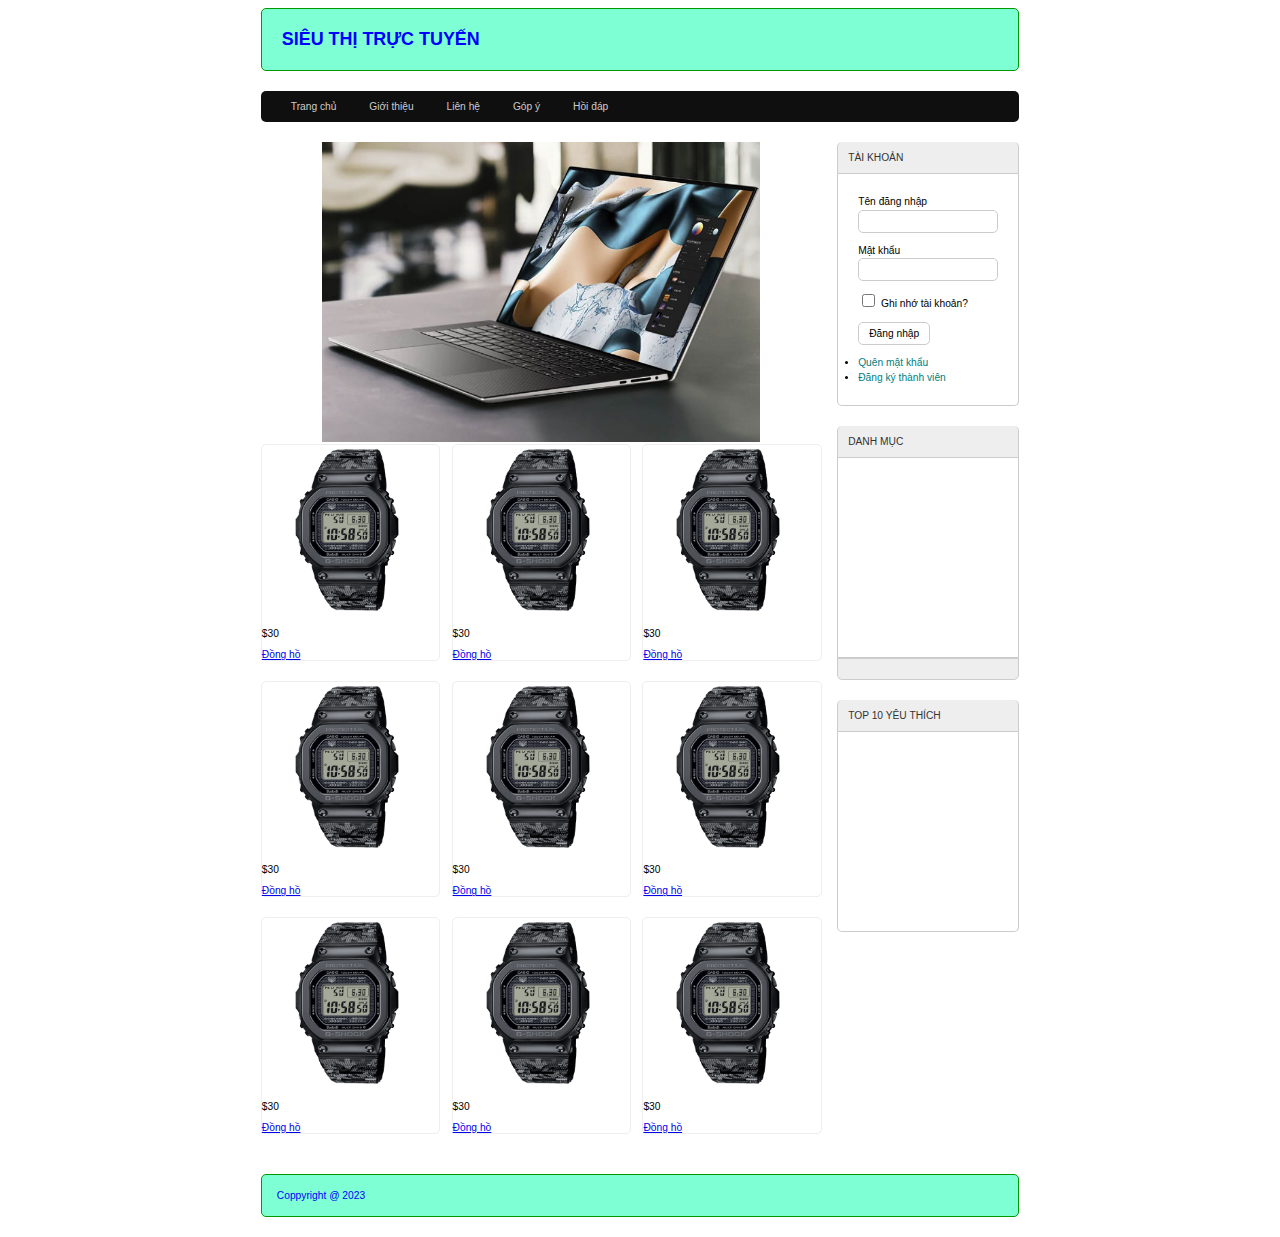
==== index.html @ abf8d220 "update" ====
<!DOCTYPE html>
<html lang="en">
<head>
    <meta charset="UTF-8">
    <meta name="viewport" content="width=device-width, initial-scale=1.0">
    <title>Document</title>
    <link rel="stylesheet" href="css/style.css">
</head>
<body>
    <div class="box">
        <div class="row mb header">
            <h1>SIÊU THỊ TRỰC TUYẾN</h1>
        </div>
        <div class="row mb menu">
            <ul>
                <li><a href="#">Trang chủ</a></li>
                <li><a href="#">Giới thiệu</a></li>
                <li><a href="#">Liên hệ</a></li>
                <li><a href="#">Góp ý</a></li>
                <li><a href="#">Hồi đáp</a></li>
            </ul>
        </div>
        <div class="row mb">
            <div class="box-left mr">
                <div class="row">
                    <div class="banner">
                        <img src="images/laptop.jpg" alt="">
                    </div>
                </div>
                <div class="row">
                    <div class="boxsp mr ">
                        <img src="images/dh.webp" alt="">
                        <p>$30</p>
                        <a href="#">Đồng hồ</a>
                    </div>
                    <div class="boxsp mr ">
                        <img src="images/dh.webp" alt="">
                        <p>$30</p>
                        <a href="#">Đồng hồ</a>
                    </div>
                    <div class="boxsp ">
                        <img src="images/dh.webp" alt="">
                        <p>$30</p>
                        <a href="#">Đồng hồ</a>
                    </div>
                    <div class="boxsp mr ">
                        <img src="images/dh.webp" alt="">
                        <p>$30</p>
                        <a href="#">Đồng hồ</a>
                    </div>
                    <div class="boxsp mr ">
                        <img src="images/dh.webp" alt="">
                        <p>$30</p>
                        <a href="#">Đồng hồ</a>
                    </div>
                    <div class="boxsp ">
                        <img src="images/dh.webp" alt="">
                        <p>$30</p>
                        <a href="#">Đồng hồ</a>
                    </div>
                    <div class="boxsp mr ">
                        <img src="images/dh.webp" alt="">
                        <p>$30</p>
                        <a href="#">Đồng hồ</a>
                    </div>
                    <div class="boxsp mr ">
                        <img src="images/dh.webp" alt="">
                        <p>$30</p>
                        <a href="#">Đồng hồ</a>
                    </div>
                    <div class="boxsp ">
                        <img src="images/dh.webp" alt="">
                        <p>$30</p>
                        <a href="#">Đồng hồ</a>
                    </div>
                </div>
            </div>
            <div class="box-right">
                <div class="row mb">
                    <div class="box-title">TÀI KHOẢN</div>
                    <div class="box-content form-account">
                        <form action="#" method="post">
                            <div class="row mb10">
                                Tên đăng nhập <br>
                            <input type="text" name="user" id=""> 
                            </div>
                           <div class="row mb10">
                            Mật khẩu <br>
                            <input type="password" name="pass" id="">
                           </div>
                            <div class="row mb10">
                                <input type="checkbox" name="" id=""> Ghi nhớ tài khoản? 
                            </div>
                            <div class="row mb10">
                                <input type="submit" value="Đăng nhập">
                            </div>
                        </form>
                             <li><a href="#">Quên mật khẩu</a></li>
                            <li><a href="#">Đăng ký thành viên</a></li>
                    </div>
                </div>
                <div class="row mb">
                    <div class="box-title">DANH MỤC</div>
                    <div class="box-content2"></div>
                    <div class="box-footer"></div>
                </div>
                <div class="row mb">
                    <div class="box-title">TOP 10 YÊU THÍCH</div>
                    <div class="box-content"></div>
                </div>
            </div>
        </div>
        <div class="row mb footer">
            Coppyright @ 2023
        </div>
    </div>
</body>
</html>
---- css/style.css ----
*{
    box-sizing: border-box;
    font-family: sans-serif;
    font-size: 0.8vw;
}
.box{
    width: 60%;
    margin: 0 auto;

}
.row {
    float: left;
    width: 100%;
}
.mb {
    margin-bottom: 20px;
}
.mb10{
    margin-bottom: 10px;
}
.mr{
    margin-right: 2%;
}
.demo {
    background-color: antiquewhite;
    min-height: 100px;
}
.header{
    background-color: aquamarine;
    border: 1px #090 solid;
    color: blue;
    border-radius: 5px;
}
.header h1{
    margin: 20px;
    font-size: 1.4vw;
}
.menu {
    background-color: rgb(15, 15, 15);
    color: #ccc;
    border-radius: 5px;
}
.box-right{
    float: left;
    width: 24%;
}
.box-left{
    float: left;
    width: 74%;
}
.footer{
    background-color: aquamarine;
    border: 1px #090 solid;
    font-size: 0.8vw;
    color: blue;
    border-radius: 5px;
    padding: 15px;
}
.box-title {
    color: #333;
    padding: 10px;
    background-color: #eee;
    border-top-left-radius: 5px;
    border-top-right-radius: 5px;
    border-left: 1px #ccc solid;
    border-right: 1px solid #ccc;
    border-bottom: 1px solid #ccc;
}
.box-content{
    border-left: 1px solid #ccc;
    border-right: 1px solid #ccc;
    border-bottom: 1px solid #ccc;
    border-bottom-left-radius: 5px;
    border-bottom-right-radius: 5px;
    min-height: 200px;
    padding: 20px;

}
.box-content2{
    border-left: 1px solid #ccc;
    border-right: 1px solid #ccc;
    border-bottom: 1px solid #ccc;
    min-height: 200px;
}
.box-footer{
    padding: 10px;
    background-color: #eee;
    border-bottom-left-radius: 5px;
    border-bottom-right-radius: 5px;
    border: 1px solid #ccc;

}
.banner{
    min-height: 300px;
    width: 100%;
    text-align: center;
}
.banner img{
    height: 300px;

}
.boxsp{
    float: left;
    width: 32%;
    /* min-height: 170px; */
    border: 1px solid #eee;
    border-radius: 5px;
    margin-bottom: 20px;
  
}
.boxsp img{
    width: 170px;
    text-align: center;
    min-width: 170px;
}

.menu ul{
   padding: 0 15px;
}
.menu ul li {
    list-style: none;
    display: inline;
    padding: 0 15px;
}
.menu ul li a{
    color: #ccc;
    text-decoration: none;
    transition: 0.5s;
}
.menu ul li a:hover{
    color: #fff;
    font-size: 1.2vw;
}
/* box tài khoản */
.form-account{
    line-height: 150%;
}
.form-account input[type='text'],
.form-account input[type='password']  {
    width: 100%;
    border: 1px solid#ccc;
    padding: 5px 10px;
    border-radius: 5px;
}
.form-account input[type='checkbox']  {
    border-radius: 5px;
}
.form-account input[type='submit']  {
    border-radius: 5px;
    padding: 5px 10px;
    background-color: #fff;
    border: 1px solid #ccc;
}
.form-account input[type='submit']:hover  {
    background-color: #ccc;
    
}
.form-account li a{
    color: teal;
    text-decoration: none;
}
.form-account li a:hover{
    color: #060;
    text-decoration: underline;
}
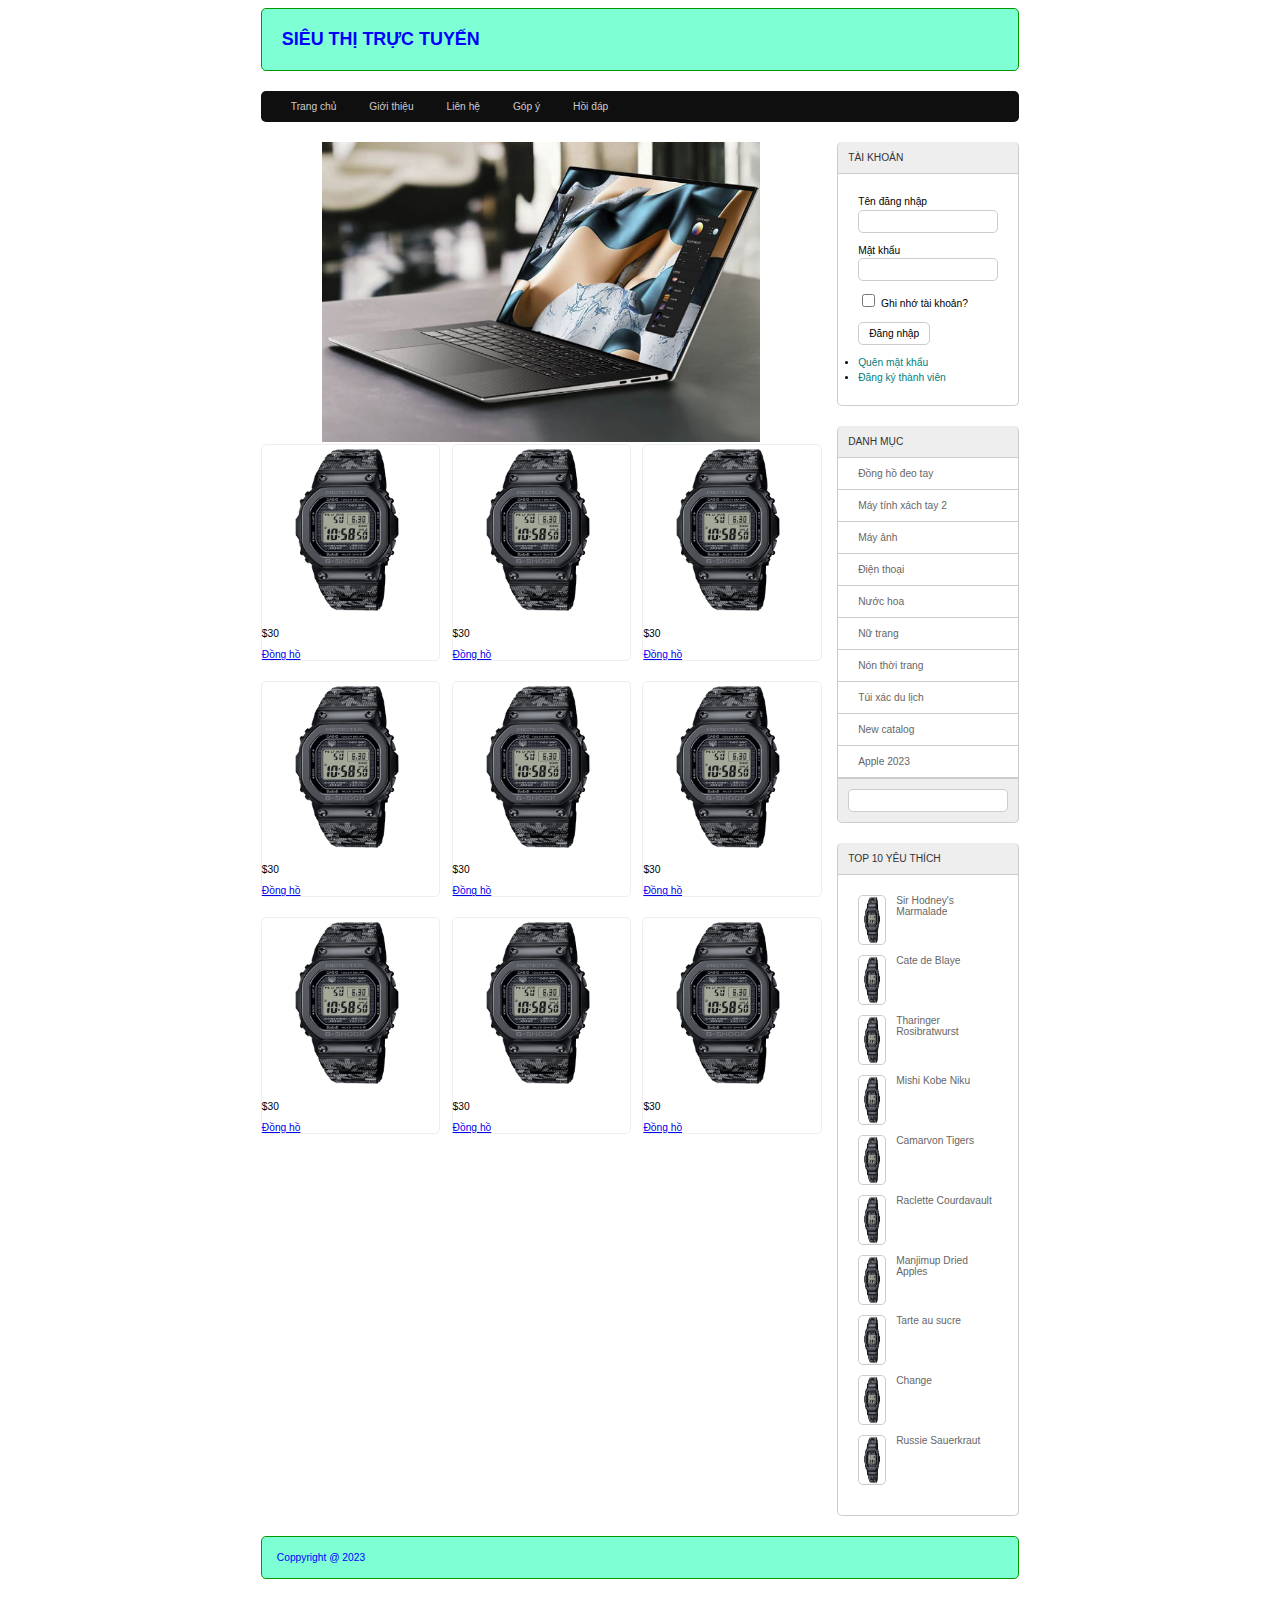
==== commit 1cb51e7d: "update" ====
--- a/index.html
+++ b/index.html
@@ -80,18 +80,18 @@
                     <div class="box-title">TÀI KHOẢN</div>
                     <div class="box-content form-account">
                         <form action="#" method="post">
-                            <div class="row mb10">
+                            <div class="row mb10 top10">
                                 Tên đăng nhập <br>
                             <input type="text" name="user" id=""> 
                             </div>
-                           <div class="row mb10">
+                           <div class="row mb10 top10">
                             Mật khẩu <br>
                             <input type="password" name="pass" id="">
                            </div>
-                            <div class="row mb10">
+                            <div class="row mb10 top10">
                                 <input type="checkbox" name="" id=""> Ghi nhớ tài khoản? 
                             </div>
-                            <div class="row mb10">
+                            <div class="row mb10 top10">
                                 <input type="submit" value="Đăng nhập">
                             </div>
                         </form>
@@ -101,12 +101,70 @@
                 </div>
                 <div class="row mb">
                     <div class="box-title">DANH MỤC</div>
-                    <div class="box-content2"></div>
-                    <div class="box-footer"></div>
+                    <div class="box-content2 menudoc">
+                        <ul>
+                            <li><a href="#">Đồng hồ đeo tay</a></li>
+                            <li><a href="#">Máy tính xách tay 2</a></li>
+                            <li><a href="#">Máy ảnh</a></li>
+                            <li><a href="#">Điện thoại</a></li>
+                            <li><a href="#">Nước hoa</a></li>
+                            <li><a href="#">Nữ trang</a></li>
+                            <li><a href="#">Nón thời trang</a></li>
+                            <li><a href="#">Túi xác du lịch</a></li>
+                            <li><a href="#">New catalog</a></li>
+                            <li><a href="#">Apple 2023</a></li>
+                        </ul>
+                    </div>
+                    <div class="box-footer searchbox">
+                        <form action="#" method="post">
+                            <input type="text" name="" id="">
+                        </form>
+                    </div>
                 </div>
-                <div class="row mb">
+                <div class="row">
                     <div class="box-title">TOP 10 YÊU THÍCH</div>
-                    <div class="box-content"></div>
+                    <div class="row box-content">
+                        <div class="row mb10 top10">
+                            <img src="images/dh.webp" alt="">
+                            <a href="#">Sir Hodney's Marmalade</a>
+                        </div>
+                        <div class="row mb10 top10">
+                            <img src="images/dh.webp" alt="">
+                            <a href="#">Cate de Blaye</a>
+                        </div>
+                        <div class="row mb10 top10">
+                            <img src="images/dh.webp" alt="">
+                            <a href="#">Tharinger Rosibratwurst</a>
+                        </div>
+                        <div class="row mb10 top10">
+                            <img src="images/dh.webp" alt="">
+                            <a href="#">Mishi Kobe Niku</a>
+                        </div>
+                        <div class="row mb10 top10">
+                            <img src="images/dh.webp" alt="">
+                            <a href="#">Camarvon Tigers</a>
+                        </div>
+                        <div class="row mb10 top10">
+                            <img src="images/dh.webp" alt="">
+                            <a href="#">Raclette Courdavault</a>
+                        </div>
+                        <div class="row mb10 top10">
+                            <img src="images/dh.webp" alt="">
+                            <a href="#">Manjimup Dried Apples</a>
+                        </div>
+                        <div class="row mb10 top10">
+                            <img src="images/dh.webp" alt="">
+                            <a href="#">Tarte au sucre</a>
+                        </div>
+                        <div class="row mb10 top10">
+                            <img src="images/dh.webp" alt="">
+                            <a href="#">Change</a>
+                        </div>
+                        <div class="row mb10 top10">
+                            <img src="images/dh.webp" alt="">
+                            <a href="#">Russie Sauerkraut</a>
+                        </div>
+                    </div>
                 </div>
             </div>
         </div>
--- a/css/style.css
+++ b/css/style.css
@@ -80,14 +80,18 @@
     border-left: 1px solid #ccc;
     border-right: 1px solid #ccc;
     border-bottom: 1px solid #ccc;
-    min-height: 200px;
+    /* min-height: 200px; */
+    background-color: #eee;
 }
 .box-footer{
     padding: 10px;
     background-color: #eee;
     border-bottom-left-radius: 5px;
     border-bottom-right-radius: 5px;
-    border: 1px solid #ccc;
+    border-left: 1px solid #ccc;
+    border-right: 1px solid #ccc;
+    border-bottom: 1px solid #ccc;
+    /* border: 1px solid #ccc; */
 
 }
 .banner{
@@ -163,3 +167,46 @@
     color: #060;
     text-decoration: underline;
 }
+
+/* menu dọc */
+.menudoc ul{
+    margin: 0;
+    padding: 0;
+    list-style: none;
+}
+.menudoc ul li{
+    padding: 10px 20px;
+    background-color: #fff;
+    border-bottom: 1px solid #ccc;
+}
+.menudoc ul li a{
+    color: #666;
+    text-decoration: none;
+}
+
+.menudoc ul li:hover{
+    background-color: #ccc;
+}
+.searchbox input[type="text"]{
+    width: 100%;
+    padding: 5px 10px;
+    background-color: #fff;
+    border: 1px solid #ccc;
+    border-radius: 5px;
+}
+.top10 img{
+    width: 20%;
+    height: 50px;
+    float: left;
+    margin-right: 10px;
+    border-radius: 5px;
+    border: 1px solid #ccc;
+}
+.top10 a{
+    color: #666;
+    text-decoration: none;
+}
+.top10 a:hover{
+    color: #000;
+    text-decoration: underline;
+}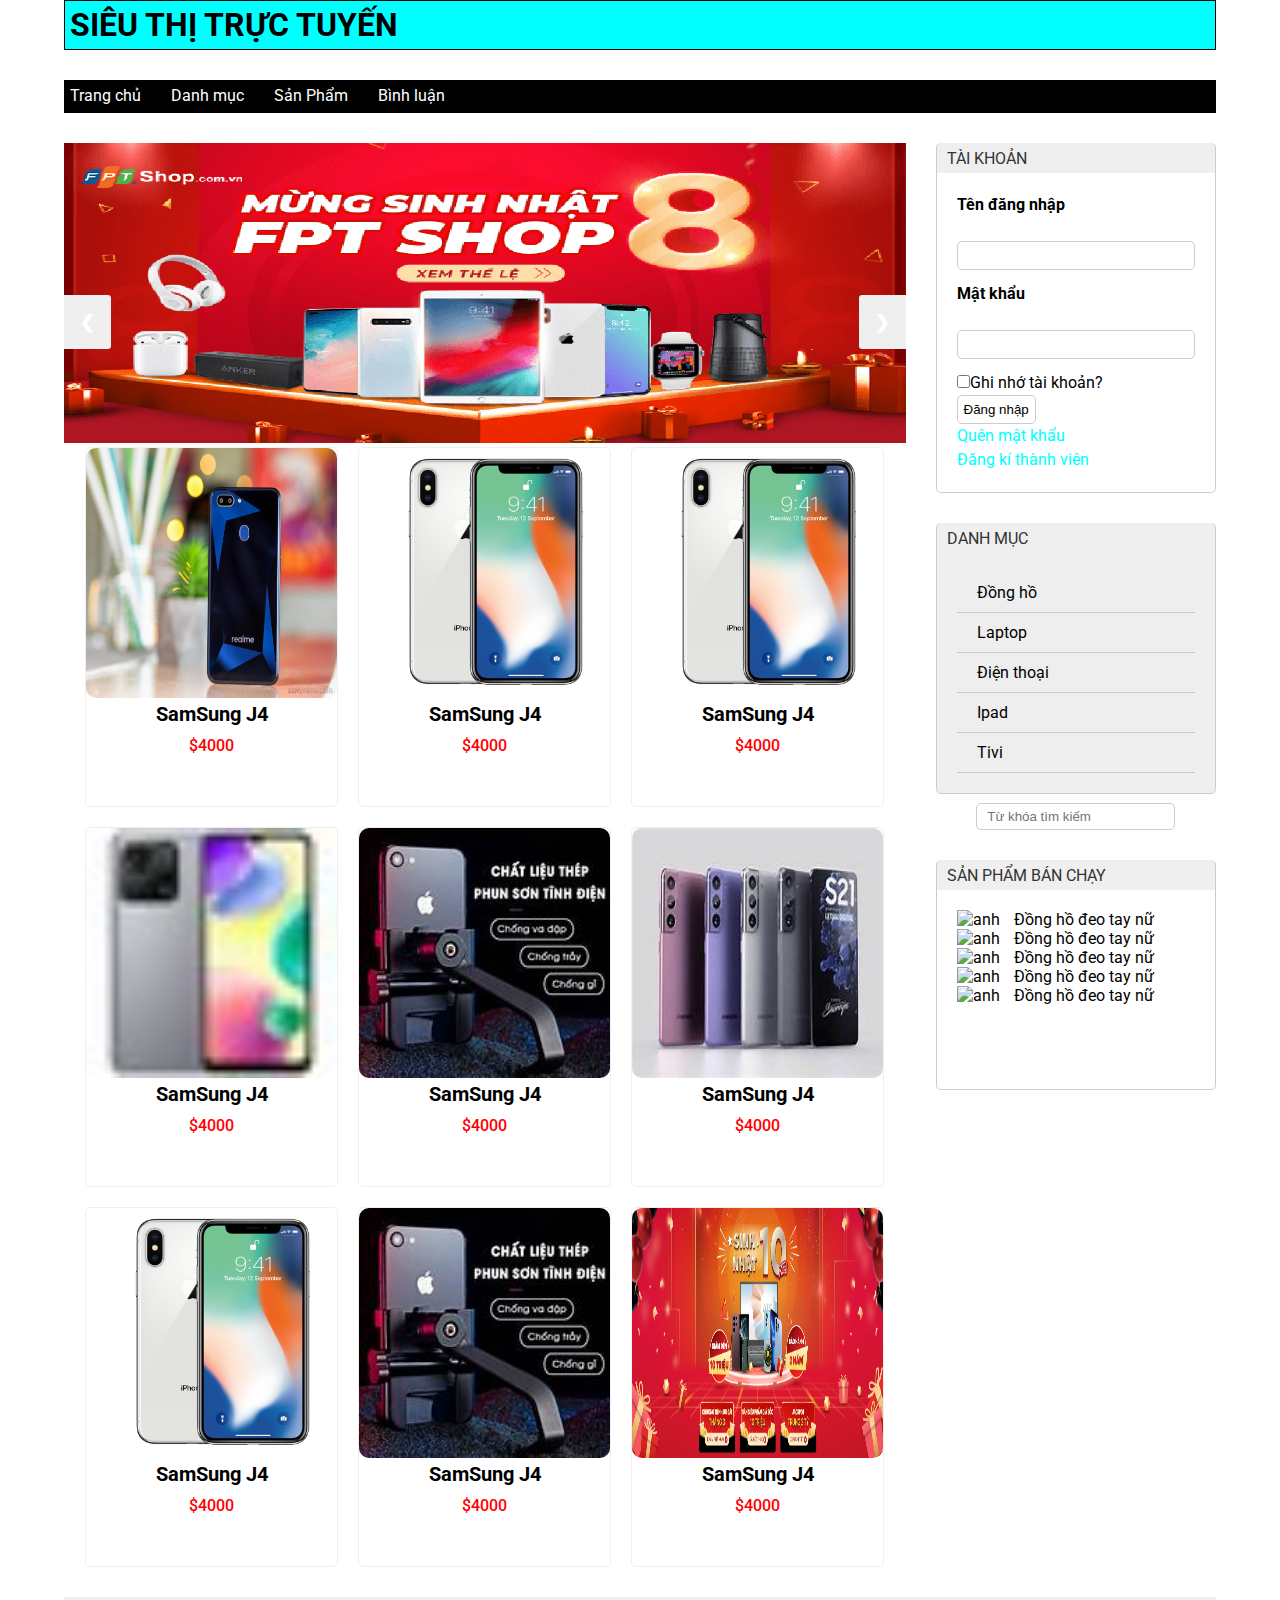
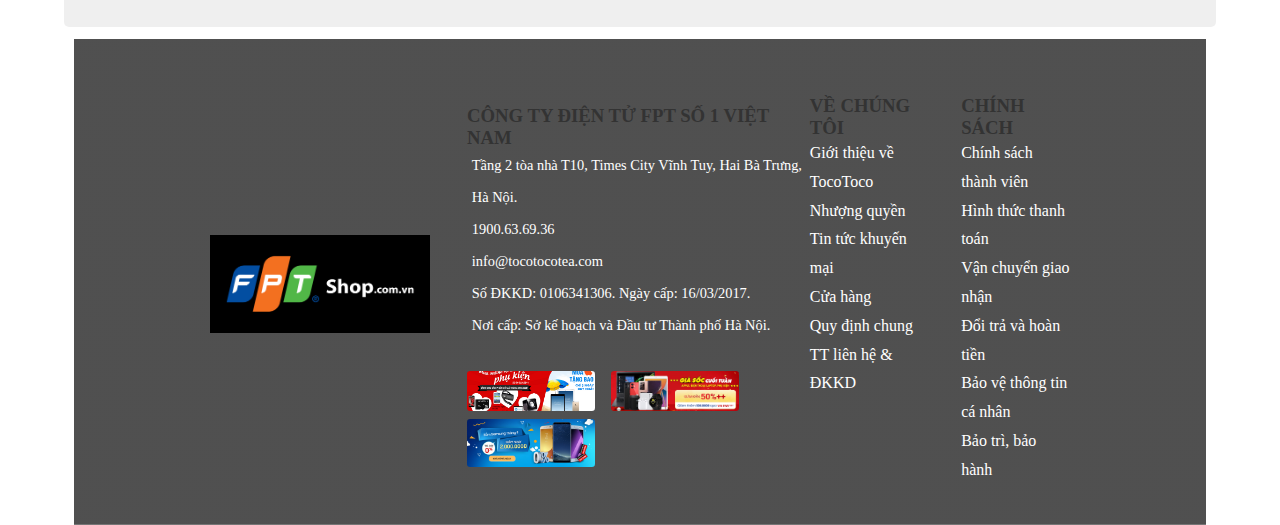
==== commit bd307c18: "first commit" ====
--- a/index.html
+++ b/index.html
@@ -2,175 +2,297 @@
 <html lang="en">
 <head>
     <meta charset="UTF-8">
+    <meta http-equiv="X-UA-Compatible" content="IE=edge">
     <meta name="viewport" content="width=device-width, initial-scale=1.0">
-    <title>Document</title>
+    <title>Dự án mẫu</title>
     <link rel="stylesheet" href="css/style.css">
+    <script src="https://kit.fontawesome.com/509cc166d7.js" crossorigin="anonymous"></script>
+    <link href="https://fonts.googleapis.com/css2?family=Roboto:wght@300;400;500;700;900&display=swap" rel="stylesheet">
+
 </head>
 <body>
-    <div class="box">
+    <div class="boxcenter">
+       <!-- BIGIN HEADER -->
+       <header>
         <div class="row mb header">
             <h1>SIÊU THỊ TRỰC TUYẾN</h1>
         </div>
         <div class="row mb menu">
             <ul>
-                <li><a href="#">Trang chủ</a></li>
-                <li><a href="#">Giới thiệu</a></li>
-                <li><a href="#">Liên hệ</a></li>
-                <li><a href="#">Góp ý</a></li>
-                <li><a href="#">Hồi đáp</a></li>
+                
+                <li class="dropdown">
+                  <a class="dropdownbtn" href="">Trang chủ</a>
+                  <div class="dropdown_content">
+                     <a href="">Đồng hồ</a>
+                     <a href="">Điện thoại</a>
+                     <a href="">Laptop</a>
+                  </div>
+                <li class="dropdown">
+                  <a class="dropdownbtn" href="">Danh mục</a>
+                  <div class="dropdown_content">
+                     <a href="">Đồng hồ</a>
+                     <a href="">Điện thoại</a>
+                     <a href="">Laptop</a>
+                  </div>
+                <li class="dropdown">
+                  <a class="dropdownbtn" href="">Sản Phẩm</a>
+                  <div class="dropdown_content">
+                     <a href="">Đồng hồ</a>
+                     <a href="">Điện thoại</a>
+                     <a href="">Laptop</a>
+                  </div>
+                <li class="dropdown">
+                  <a class="dropdownbtn" href="">Bình luận</a>
+                  <div class="dropdown_content">
+                     <a href="">Đồng hồ</a>
+                     <a href="">Điện thoại</a>
+                     <a href="">Laptop</a>
+                  </div>
+               </li>
+
             </ul>
         </div>
-        <div class="row mb">
-            <div class="box-left mr">
-                <div class="row">
-                    <div class="banner">
-                        <img src="images/laptop.jpg" alt="">
-                    </div>
-                </div>
-                <div class="row">
-                    <div class="boxsp mr ">
-                        <img src="images/dh.webp" alt="">
-                        <p>$30</p>
-                        <a href="#">Đồng hồ</a>
-                    </div>
-                    <div class="boxsp mr ">
-                        <img src="images/dh.webp" alt="">
-                        <p>$30</p>
-                        <a href="#">Đồng hồ</a>
-                    </div>
-                    <div class="boxsp ">
-                        <img src="images/dh.webp" alt="">
-                        <p>$30</p>
-                        <a href="#">Đồng hồ</a>
-                    </div>
-                    <div class="boxsp mr ">
-                        <img src="images/dh.webp" alt="">
-                        <p>$30</p>
-                        <a href="#">Đồng hồ</a>
-                    </div>
-                    <div class="boxsp mr ">
-                        <img src="images/dh.webp" alt="">
-                        <p>$30</p>
-                        <a href="#">Đồng hồ</a>
-                    </div>
-                    <div class="boxsp ">
-                        <img src="images/dh.webp" alt="">
-                        <p>$30</p>
-                        <a href="#">Đồng hồ</a>
-                    </div>
-                    <div class="boxsp mr ">
-                        <img src="images/dh.webp" alt="">
-                        <p>$30</p>
-                        <a href="#">Đồng hồ</a>
-                    </div>
-                    <div class="boxsp mr ">
-                        <img src="images/dh.webp" alt="">
-                        <p>$30</p>
-                        <a href="#">Đồng hồ</a>
-                    </div>
-                    <div class="boxsp ">
-                        <img src="images/dh.webp" alt="">
-                        <p>$30</p>
-                        <a href="#">Đồng hồ</a>
-                    </div>
-                </div>
+       </header>
+     <!-- END HEADER -->
+        <main class="catalog  mb ">
+          
+            <div class="boxleft">
+                 <div class="banner">
+                    <img id="banner" src="./img/anh0.jpg" alt="">
+                    <button class="pre" onclick="pre()">&#10094;</button>
+                    <button class="next" onclick="next()">&#10095;</button>
+                 </div>
+           
+            <div class="items">
+             <div class="box_items">
+               <div class="box_items_img">
+                  <img src="img/realme2.jpg" alt="">
+                  <div class="add" href="">ADD TO CART</div>
+               </div>
+                <a class="item_name" href="">SamSung J4</a>
+                <p class="price">$4000</p>
+                
+             </div>
+             <div class="box_items">
+               <div class="box_items_img">
+                  <img src="img/iphoneX.jpg" alt="">
+                  <div class="add" href="">ADD TO CART</div>
+               </div>
+                <a class="item_name" href="">SamSung J4</a>
+                <p class="price">$4000</p>
+                
+             </div>
+             <div class="box_items">
+               <div class="box_items_img">
+                  <img src="img/iphoneX.jpg" alt="">
+                  <div class="add" href="">ADD TO CART</div>
+               </div>
+                <a class="item_name" href="">SamSung J4</a>
+                <p class="price">$4000</p>
+                
+             </div>
+             <div class="box_items">
+               <div class="box_items_img">
+                  <img src="./img/item1.jpg" alt="">
+                  <div class="add" href="">ADD TO CART</div>
+               </div>
+                <a class="item_name" href="">SamSung J4</a>
+                <p class="price">$4000</p>
+                
+             </div>
+             <div class="box_items">
+               <div class="box_items_img">
+                  <img src="./img/item0.jfif" alt="">
+                  <div class="add" href="">ADD TO CART</div>
+               </div>
+                <a class="item_name" href="">SamSung J4</a>
+                <p class="price">$4000</p>
+                
+             </div>
+             <div class="box_items">
+               <div class="box_items_img">
+                  <img src="./img/galaxyJ4.jfif" alt="">
+                  <div class="add" href="">ADD TO CART</div>
+               </div>
+                <a class="item_name" href="">SamSung J4</a>
+                <p class="price">$4000</p>
+                
+             </div>
+             <div class="box_items">
+               <div class="box_items_img">
+                  <img src="./img/iphoneX.jpg" alt="">
+                  <a class="add" href="">ADD TO CART</a>
+               </div>
+                <a class="item_name" href="">SamSung J4</a>
+                <p class="price">$4000</p>
+                
+             </div>
+             <div class="box_items">
+               <div class="box_items_img">
+                  <img src="./img/item0.jfif" alt="">
+                  <div class="add" href="">ADD TO CART</div>
+               </div>
+                <a class="item_name" href="">SamSung J4</a>
+                <p class="price">$4000</p>
+                
+             </div>
+             <div class="box_items">
+               <div class="box_items_img">
+                  <img src="./img/anh5.jpg" alt="">
+                  <div class="add" ><a href="danhsach.html">ADD TO CART</a></div>
+               </div>
+                <a class="item_name" href="">SamSung J4</a>
+                <p class="price">$4000</p>
+                
+             </div>
+             
+             
+            
+        </div>
+      </div>
+            <div class="boxright">
+               
+             <div class="mb">
+                <div class="box_title">TÀI KHOẢN</div>
+                <div class="box_content form_account">
+                    <form action="#" method="POST"></form>
+                    <h4>Tên đăng nhập</h4><br>
+                    <input type="text" name="user" id="">
+                    <h4>Mật khẩu</h4><br>
+                    <input type="password" name="pass" id=""><br>
+                    <input type="checkbox" name="" id="">Ghi nhớ tài khoản?
+                   <br><input type="submit" value="Đăng nhập">
+                   <li class="form_li"><a href="#">Quên mật khẩu</a></li>
+                   <li class="form_li"><a href="#">Đăng kí thành viên</a></li>
+
+                </div>
+             </div>
+             <div class="mb">
+                <div class="box_title">DANH MỤC</div>
+                <div class="box_content2 product_portfolio">
+                  <ul >
+                     <li><a href="">Đồng hồ </a></li>
+                     <li><a href="">Laptop</a></li>
+                     <li><a href="">Điện thoại</a></li>
+                     <li><a href="">Ipad</a></li>
+                     <li><a href="">Tivi</a></li>
+                  </ul>
+                </div>
+                <div class="box_search">
+                  <form action="#" method="POST">
+                     <input type="text" name="" id="" placeholder="Từ khóa tìm kiếm">
+                  </form>
+                </div>
+             </div>
+             <!-- DANH MỤC SẢN PHẨM BÁN CHẠY -->
+             <div class="mb">
+                <div class="box_title">SẢN PHẨM BÁN CHẠY</div>
+                <div class="box_content">
+                <div class="selling_products" style="width:100%;">
+                  <img src="./img/clockforgirl.jpg" alt="anh">
+                  <a href="">Đồng hồ đeo tay nữ</a>
+                </div>
+                <div class="selling_products" style="width:100%;">
+                  <img src="./img/clockforgirl.jpg" alt="anh">
+                  <a href="">Đồng hồ đeo tay nữ</a>
+                </div>
+                <div class="selling_products" style="width:100%;">
+                  <img src="./img/clockforgirl.jpg" alt="anh">
+                  <a href="">Đồng hồ đeo tay nữ</a>
+                </div>
+                <div class="selling_products" style="width:100%;">
+                  <img src="./img/clockforgirl.jpg" alt="anh">
+                  <a href="">Đồng hồ đeo tay nữ</a>
+                </div>
+                <div class="selling_products" style="width:100%;">
+                  <img src="./img/clockforgirl.jpg" alt="anh">
+                  <a href="">Đồng hồ đeo tay nữ</a>
+                </div>
+                </div>
+             </div>
             </div>
-            <div class="box-right">
-                <div class="row mb">
-                    <div class="box-title">TÀI KHOẢN</div>
-                    <div class="box-content form-account">
-                        <form action="#" method="post">
-                            <div class="row mb10 top10">
-                                Tên đăng nhập <br>
-                            <input type="text" name="user" id=""> 
-                            </div>
-                           <div class="row mb10 top10">
-                            Mật khẩu <br>
-                            <input type="password" name="pass" id="">
-                           </div>
-                            <div class="row mb10 top10">
-                                <input type="checkbox" name="" id=""> Ghi nhớ tài khoản? 
-                            </div>
-                            <div class="row mb10 top10">
-                                <input type="submit" value="Đăng nhập">
-                            </div>
-                        </form>
-                             <li><a href="#">Quên mật khẩu</a></li>
-                            <li><a href="#">Đăng ký thành viên</a></li>
-                    </div>
-                </div>
-                <div class="row mb">
-                    <div class="box-title">DANH MỤC</div>
-                    <div class="box-content2 menudoc">
-                        <ul>
-                            <li><a href="#">Đồng hồ đeo tay</a></li>
-                            <li><a href="#">Máy tính xách tay 2</a></li>
-                            <li><a href="#">Máy ảnh</a></li>
-                            <li><a href="#">Điện thoại</a></li>
-                            <li><a href="#">Nước hoa</a></li>
-                            <li><a href="#">Nữ trang</a></li>
-                            <li><a href="#">Nón thời trang</a></li>
-                            <li><a href="#">Túi xác du lịch</a></li>
-                            <li><a href="#">New catalog</a></li>
-                            <li><a href="#">Apple 2023</a></li>
-                        </ul>
-                    </div>
-                    <div class="box-footer searchbox">
-                        <form action="#" method="post">
-                            <input type="text" name="" id="">
-                        </form>
-                    </div>
-                </div>
-                <div class="row">
-                    <div class="box-title">TOP 10 YÊU THÍCH</div>
-                    <div class="row box-content">
-                        <div class="row mb10 top10">
-                            <img src="images/dh.webp" alt="">
-                            <a href="#">Sir Hodney's Marmalade</a>
-                        </div>
-                        <div class="row mb10 top10">
-                            <img src="images/dh.webp" alt="">
-                            <a href="#">Cate de Blaye</a>
-                        </div>
-                        <div class="row mb10 top10">
-                            <img src="images/dh.webp" alt="">
-                            <a href="#">Tharinger Rosibratwurst</a>
-                        </div>
-                        <div class="row mb10 top10">
-                            <img src="images/dh.webp" alt="">
-                            <a href="#">Mishi Kobe Niku</a>
-                        </div>
-                        <div class="row mb10 top10">
-                            <img src="images/dh.webp" alt="">
-                            <a href="#">Camarvon Tigers</a>
-                        </div>
-                        <div class="row mb10 top10">
-                            <img src="images/dh.webp" alt="">
-                            <a href="#">Raclette Courdavault</a>
-                        </div>
-                        <div class="row mb10 top10">
-                            <img src="images/dh.webp" alt="">
-                            <a href="#">Manjimup Dried Apples</a>
-                        </div>
-                        <div class="row mb10 top10">
-                            <img src="images/dh.webp" alt="">
-                            <a href="#">Tarte au sucre</a>
-                        </div>
-                        <div class="row mb10 top10">
-                            <img src="images/dh.webp" alt="">
-                            <a href="#">Change</a>
-                        </div>
-                        <div class="row mb10 top10">
-                            <img src="images/dh.webp" alt="">
-                            <a href="#">Russie Sauerkraut</a>
-                        </div>
-                    </div>
-                </div>
+           
+        </main>
+        <!-- BANNER 2 -->
+        
+        <!-- FOOTER -->
+        <footer class="box_footer row mb demo">
+         <div id="footer">
+            <div class="footer-left">
+              <div class="footer-logo">
+                <img src="./img/FPTShop_logo.jpg" alt="" />
+              </div>
+              <div class="card_1">
+                <h3>CÔNG TY ĐIỆN TỬ FPT SỐ 1 VIỆT NAM</h3>
+                <div>
+                  <i class="fa-sharp fa-solid fa-location-pin"></i>
+                  <p>
+                    Tầng 2 tòa nhà T10, Times City Vĩnh Tuy, Hai Bà Trưng, Hà Nội.
+                  </p>
+                </div>
+      
+                <div>
+                  <i class="fa-solid fa-phone-flip"></i>
+                  <p>1900.63.69.36</p>
+                </div>
+      
+                <div>
+                  <i class="fa-solid fa-envelope"></i>
+                  <p>info@tocotocotea.com</p>
+                </div>
+      
+                <p>Số ĐKKD: 0106341306. Ngày cấp: 16/03/2017.</p>
+                <p>Nơi cấp: Sở kế hoạch và Đầu tư Thành phố Hà Nội.</p>
+                <div class="icons">
+                  <i class="fa-brands fa-facebook"></i>
+                  <i class="fa-brands fa-square-instagram"></i>
+                  <i class="fa-brands fa-youtube"></i>
+                  <i class="fa-brands fa-square-twitter"></i>
+                  <i class="fa-brands fa-google-plus"></i>
+                </div>
+      
+                <div class="images">
+                  <div class="image">
+                    <img
+                      src="./img/anh4.jpg"
+                      alt=""
+                    />
+                  </div>
+                  <div class="image">
+                    <img src="./img/anh1.jpg" alt="" />
+                  </div>
+                </div>
+      
+                <div class="image_3 image">
+                  <img src="./img/anh2.jpg" alt="" />
+                </div>
+              </div>
             </div>
-        </div>
-        <div class="row mb footer">
-            Coppyright @ 2023
-        </div>
+            <div class="footer-right">
+              <div class="card_2">
+                <h3>VỀ CHÚNG TÔI</h3>
+                <a href="#">Giới thiệu về TocoToco</a>
+                <a href="gioithieu.html">Nhượng quyền</a>
+                <a href="">Tin tức khuyến mại</a>
+                <a href="">Cửa hàng</a>
+                <a href="#">Quy định chung</a>
+                <a href="#">TT liên hệ &#038; ĐKKD</a>
+              </div>
+              <div class="card_3">
+                <h3>CHÍNH SÁCH</h3>
+                <a href="#">Chính sách thành viên</a>
+                <a href="#">Hình thức thanh toán</a>
+                <a href="#">Vận chuyển giao nhận</a>
+                <a href="#">Đổi trả và hoàn tiền</a>
+                <a href="#">Bảo vệ thông tin cá nhân</a>
+                <a href="#">Bảo trì, bảo hành</a>
+              </div>
+            </div>
+          </div>
+          <!-- footer section ends -->
+        </footer>
     </div>
+    <script src="js/main.js">
+    </script>
 </body>
 </html>--- a/css/style.css
+++ b/css/style.css
@@ -1,212 +1,489 @@
+:root{
+    --white-color:#fff;
+    --black-color:#000;
+    --text-color:#333;
+}
 *{
-    box-sizing: border-box;
-    font-family: sans-serif;
-    font-size: 0.8vw;
-}
-.box{
-    width: 60%;
-    margin: 0 auto;
-
-}
-.row {
-    float: left;
+    margin:0;
+    padding:0;
+    box-sizing:border-box;
+}
+body{
+   font-family:'Roboto', sans-serif; 
+}
+
+.boxcenter{
+    width:90%;
+    margin:0 auto;
+}
+.row{
+  /* display:flex; */
+  width:100%;
+}
+.row2{
+float:left;
+    width:100%;
+}
+.mb{
+    margin-bottom:30px;
+}
+.mb10{
+    margin-bottom:10px;
+}
+  /* CSS CHO PHẦN HEADER */
+.header{
+    background:aqua;
+    border:1px solid #000;
+    font-size:16px;
+    padding:5px;
+}
+.menu{
+    background:black;
+    border:1px solid #000;
+   
+    padding:5px;
+    height:33px;
+
+}
+.menu ul{
+  display:flex;
+  align-items:center;
+  gap:30px;
+  }
+.menu ul li{
+  list-style:none;
+}
+.menu li a{
+  color:white;
+  text-decoration:none;
+}
+.menu li a:hover,.dropdown:hover .dropbtn{
+ background-color:rgb(225,0,43);
+ padding:13px 0;
+}
+.dropdown_content{
+    display:none;
+    position:absolute;
+    background-color: #98FB98;
+    min-width:160px;
+    box-shadow: 0px 8px 16px 0px rgba(0,0,0,0.2);
+    z-index:1;
+}
+.dropdown_content a{
+    color:black;
+    padding:12px 16px;
+    text-decoration:none;
+    display:block;
+    text-align:center;
+
+}
+.dropdown_content a:hover{
+    background-color: #98FB98;
+}
+.dropdown:hover .dropdown_content{
+    display:block;
+    margin-top:13px; 
+}
+   /* css cho phần nội dung */
+.catalog{
+    display:flex;
+    gap:30px;
+}
+
+.boxleft{
+    width:75%;
+}
+.boxright{
+   
+    width:25%;
+}
+.box_title{
+    display:flex;
+ 
+    background:#EEEE;
+    border-top-left-radius:5px;
+    border-top-right-radius:5px;
+    border-left:1px solid #ccc;
+    border-right:1px solid #ccc;
+    padding:10px;
+    color:#333;
+    height:30px;
+    align-items:center;
+   
+}
+.box_content{
+    
+    
+    border-left:1px solid #ccc;
+    border-right:1px solid #ccc;
+    border-bottom:1px solid #ccc;
+    border-bottom-left-radius:5px;
+    border-bottom-right-radius:5px;
+    min-height:200px;
+    padding:20px;
+}
+.box_content2{
+    padding:20px;
+    background:#EEEE;
+    border-left:1px solid #ccc;
+    border-right:1px solid #ccc;
+    border-bottom:1px solid #ccc;
+    border-bottom-left-radius:5px;
+    border-bottom-right-radius:5px;
+    min-height:200px;
+     
+}
+
+.box_footer{
+        background:#EEEE;
+        border-bottom-left-radius:5px;
+        border-bottom-right-radius:5px;  
+        padding:10px;
+        color:#333;
+        height:30px;
+        align-items:center;
+}
+.banner{
+    width:100%;
+    min-width:300px;  
+    text-align:center;
+    position:relative;
+}
+.banner img{
+width:100%;
+height:300px;
+}
+.pre, .next{
+    cursor:pointer;
+    position:absolute;
+    top:50%;
+    width:auto;
+    padding:16px;
+    color:white;
+    font-weight:bold;
+    font-size:18px;
+    transition:0.6s ease-in-out;
+    border-radius:0 3px 3px 0;
+    border:none;
+    
+}
+.pre:hover, .next:hover{
+    background-color:rgba(0,0,0,0.8);
+}
+.next{
+    right:0;
+    border-radius:3px 0 0 3px;
+}
+.pre{
+    left:0;
+    border-radius:0 3px 3px 0;
+}
+.items{
+    width:95%;
+    margin:0 auto;
+    display:grid;
+    grid-template-columns:1fr 1fr 1fr;
+    gap:20px;
+}
+.box_items{
+    border:1px solid #EEEE;
+    border-radius:5px;
+    text-align:center;
+    height:360px;
+    position:relative;
+    overflow:hidden;
+}
+.box_items img{
+   width:100%;
+   height:250px;
+   border-radius:10px;
+}
+.box_items a{
+    text-decoration:none;
+    color:black;
+  
+}
+.box_items .item_name{
+    margin-top:10px;
+   font-size:20px;
+   font-weight:bold;
+
+}
+.box_items .price{
+    margin:10px 0;
+  color:red;
+  font-weight:500;
+
+}
+.box_items_img:hover .add{
+  width:100%;
+ bottom:30.66%;
+}
+.box_items_img .add{
+  transition: 0.5s ease-in-out;
+    position:absolute;
+    bottom:-100%;
+   
+padding:10px;
+background-color:aqua;
+border-radius:6px;
+margin-top:20px;
+
+}
+form{
+    text-align:center;
+}
+.form_li a{
+    text-decoration: none;
+    color:aqua;
+}
+.form_li a:hover{
+    text-decoration: underline;
+    color:red;
+}
+.form_li{
+   list-style: none;
+}
+.form_account{
+  line-height: 150%;
+}
+.form_account input[type="email"],
+.form_account input[type="text"],
+.form_account input[type="password"],
+.form_content input[type="text"]{
+  width:100%;
+  border:1px solid #ccc;
+  border-radius:5px ;
+  padding:6px 10px;
+  margin-bottom:12px;
+}
+.form_account input[type="checkbox"]{
+  border-radius:5px ;
+}
+.form_account input[type="reset"],
+.form_account input[type="submit"],
+.form_content input[type="submit"],
+.form_content input[type="reset"],
+.form_content input[type="button"]{
+    padding:6px;
+    background:white;
+    border:1px solid #CCC;
+    border-radius:5px;
+}
+.form_account input[type="submit"]:hover,
+.form_content input[type="submit"]:hover,
+.form_content input[type="reset"]:hover,
+.form_content input[type="button"]:hover{
+    background:#CCC;
+}
+     /*  CSS CHO PHẦN DANH MỤC */
+.product_portfolio ul{
+margin:0;
+list-style-type:none;
+padding:0;
+}
+.product_portfolio ul li{
+padding:10px 20px;
+background-color:#EEEE;
+border-bottom:1px #ccc solid;
+}
+.product_portfolio ul li a{
+text-decoration:none;
+color:#000;
+}
+.product_portfolio ul li:hover{
+
+background-color:#CCC;
+}
+.box_search input{
+    margin-top:9px;
+padding:5px 10px;
+background-color:#ffff;
+border-radius:5px;
+border:1px #ccc solid;
+}
+.selling_products img{
+width:20%;
+height:50px;
+margin-right:10px;
+}
+.selling_products a{
+    color:#000;
+    text-decoration:none;
+}
+.selling_products a:hover{
+    color:#000;
+    text-decoration:underline;
+}
+.banner2 img{
+width:60%;
+}
+
+/* CSS CHO ADMIN */
+.header_admin{
+    background-color:#EEE;
+    border:1px #CCC solid;
+    color:#666;
+    border-radius:5px;
+    padding:10px 20px;
+    
+}
+.header_admin h1{
+font-size:2vv;
+}
+.font_title{
+    background-color:#EEE;
+    border:1px #CCC solid;
+    color:#666;
+    border-radius:5px;
+    padding:10px 20px;
+}
+.mr20{
+   margin-right:10px;
+}
+ label{
+   display:flex;
+   justify-content:start;
+    font-size:20px;
+    color:red;
+    margin-top:5px;
+}
+.formds_loai table{
+    width:100%;
+    border-collapse:collapse;
+     background-color:#ccc;
+   
+        padding:20px;
+}
+.formds_loai table td {
+    padding:10px 20px;
+    border:1px #ccc solid;
+    padding:30px;
+}
+
+/* footer section starts */
+#footer {
+    font-family: BalloExtra;
+    height: auto;
+    padding-bottom: 40px;
+    background-image: linear-gradient(
+        rgba(51, 51, 51, 0.86),
+        rgba(51, 51, 51, 0.86)
+      ),
+      url("./img/anh2.jpg");
+    background-repeat: no-repeat;
+    background-size: cover;
+    background-position: center;
+    margin-top: 2rem;
+  }
+  #footer,
+  .footer-left,
+  .footer-right {
+    display: flex;
+  }
+  
+  .footer-left,
+  .footer-right {
+    margin-top: 3rem;
+  }
+  
+  .footer-left {
+    padding-left: 12%;
+    align-items: center;
+    width: 65%;
+  }
+  .footer-right {
+    margin-top: 3.5rem;
+    gap: 3rem;
+    padding-right: 12%;
+    width: 35%;
+  }
+  
+  #footer h3 {
+    font-family: BalooExtra;
+    text-align: start;
+    color: var(--yellow-color);
+  }
+  
+  #footer p,
+  #footer a {
+    font-family: Barlow;
+    color: #ffff;
+    text-align: start;
+  }
+  #footer a {
+    text-decoration: none;
+    display: block;
+    line-height: 1.8rem;
+  }
+  .footer-left .footer-logo {
+    width: 45%;
+    margin-right: 2.3rem;
+  }
+  
+  .footer-logo img {
     width: 100%;
-}
-.mb {
-    margin-bottom: 20px;
-}
-.mb10{
-    margin-bottom: 10px;
-}
-.mr{
-    margin-right: 2%;
-}
-.demo {
-    background-color: antiquewhite;
-    min-height: 100px;
-}
-.header{
-    background-color: aquamarine;
-    border: 1px #090 solid;
-    color: blue;
-    border-radius: 5px;
-}
-.header h1{
-    margin: 20px;
-    font-size: 1.4vw;
-}
-.menu {
-    background-color: rgb(15, 15, 15);
-    color: #ccc;
-    border-radius: 5px;
-}
-.box-right{
-    float: left;
-    width: 24%;
-}
-.box-left{
-    float: left;
-    width: 74%;
-}
-.footer{
-    background-color: aquamarine;
-    border: 1px #090 solid;
-    font-size: 0.8vw;
-    color: blue;
-    border-radius: 5px;
-    padding: 15px;
-}
-.box-title {
-    color: #333;
-    padding: 10px;
-    background-color: #eee;
-    border-top-left-radius: 5px;
-    border-top-right-radius: 5px;
-    border-left: 1px #ccc solid;
-    border-right: 1px solid #ccc;
-    border-bottom: 1px solid #ccc;
-}
-.box-content{
-    border-left: 1px solid #ccc;
-    border-right: 1px solid #ccc;
-    border-bottom: 1px solid #ccc;
-    border-bottom-left-radius: 5px;
-    border-bottom-right-radius: 5px;
-    min-height: 200px;
-    padding: 20px;
-
-}
-.box-content2{
-    border-left: 1px solid #ccc;
-    border-right: 1px solid #ccc;
-    border-bottom: 1px solid #ccc;
-    /* min-height: 200px; */
-    background-color: #eee;
-}
-.box-footer{
-    padding: 10px;
-    background-color: #eee;
-    border-bottom-left-radius: 5px;
-    border-bottom-right-radius: 5px;
-    border-left: 1px solid #ccc;
-    border-right: 1px solid #ccc;
-    border-bottom: 1px solid #ccc;
-    /* border: 1px solid #ccc; */
-
-}
-.banner{
-    min-height: 300px;
+    object-fit: cover;
+  }
+  #footer i {
+    color: var(--yellow-color);
+  }
+  
+  #footer .card_1 {
+    width: 70%;
+  }
+  
+  .card_1 {
+    width: 70%;
+    margin: 0;
+  }
+  
+  .card_1 div {
+    display: flex;
+    align-items: center;
+  }
+  
+  .card_1 div p,
+  .card_1 p {
+    font-size: 0.9rem;
+    margin-left: 0.3rem;
+    line-height: 2rem;
+    display: block;
+    text-align: start;
+  }
+  
+  .icons i {
+    font-size: 1.5rem;
+    margin-left: 1.3rem;
+    margin-top: 0.5rem;
+    margin-bottom: 1.4rem;
+    cursor: pointer;
+  }
+  
+  #footer .images {
+    display: flex;
+    flex-wrap: wrap;
+    gap: 1rem;
+  }
+  
+  #footer .image {
+    width: 8rem;
+    height: 2.5rem;
+  }
+  
+  .image img {
     width: 100%;
+    height: 100%;
+    object-fit: cover;
+    border-radius: 0.2rem;
+  }
+  .image_3 {
+    height: 3rem !important;
+    width: 10rem;
+    margin-top: 0.5rem;
+  }
+  /* footer section ends */
+  .spct{
     text-align: center;
-}
-.banner img{
-    height: 300px;
-
-}
-.boxsp{
-    float: left;
-    width: 32%;
-    /* min-height: 170px; */
-    border: 1px solid #eee;
-    border-radius: 5px;
-    margin-bottom: 20px;
-  
-}
-.boxsp img{
-    width: 170px;
-    text-align: center;
-    min-width: 170px;
-}
-
-.menu ul{
-   padding: 0 15px;
-}
-.menu ul li {
-    list-style: none;
-    display: inline;
-    padding: 0 15px;
-}
-.menu ul li a{
-    color: #ccc;
-    text-decoration: none;
-    transition: 0.5s;
-}
-.menu ul li a:hover{
-    color: #fff;
-    font-size: 1.2vw;
-}
-/* box tài khoản */
-.form-account{
-    line-height: 150%;
-}
-.form-account input[type='text'],
-.form-account input[type='password']  {
-    width: 100%;
-    border: 1px solid#ccc;
-    padding: 5px 10px;
-    border-radius: 5px;
-}
-.form-account input[type='checkbox']  {
-    border-radius: 5px;
-}
-.form-account input[type='submit']  {
-    border-radius: 5px;
-    padding: 5px 10px;
-    background-color: #fff;
-    border: 1px solid #ccc;
-}
-.form-account input[type='submit']:hover  {
-    background-color: #ccc;
-    
-}
-.form-account li a{
-    color: teal;
-    text-decoration: none;
-}
-.form-account li a:hover{
-    color: #060;
-    text-decoration: underline;
-}
-
-/* menu dọc */
-.menudoc ul{
-    margin: 0;
-    padding: 0;
-    list-style: none;
-}
-.menudoc ul li{
-    padding: 10px 20px;
-    background-color: #fff;
-    border-bottom: 1px solid #ccc;
-}
-.menudoc ul li a{
-    color: #666;
-    text-decoration: none;
-}
-
-.menudoc ul li:hover{
-    background-color: #ccc;
-}
-.searchbox input[type="text"]{
-    width: 100%;
-    padding: 5px 10px;
-    background-color: #fff;
-    border: 1px solid #ccc;
-    border-radius: 5px;
-}
-.top10 img{
-    width: 20%;
-    height: 50px;
-    float: left;
-    margin-right: 10px;
-    border-radius: 5px;
-    border: 1px solid #ccc;
-}
-.top10 a{
-    color: #666;
-    text-decoration: none;
-}
-.top10 a:hover{
-    color: #000;
-    text-decoration: underline;
-}+  }
+  